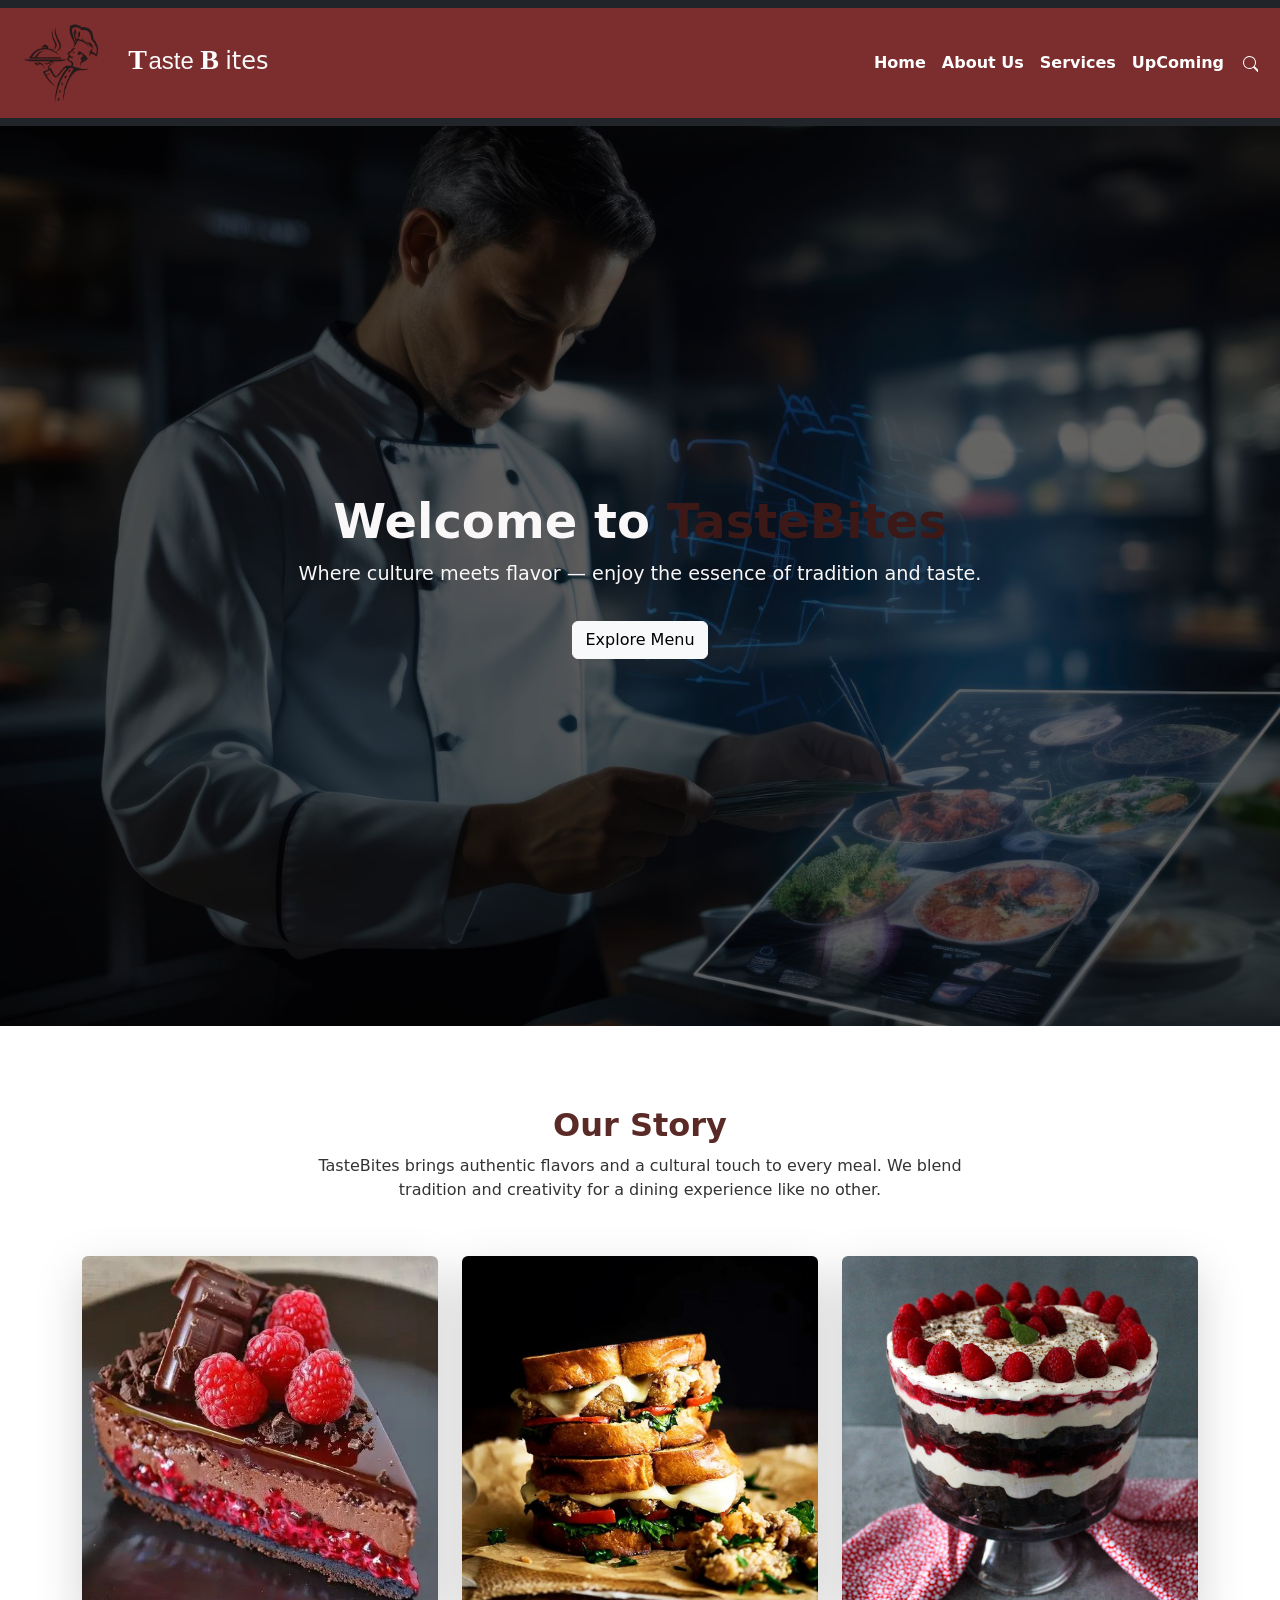
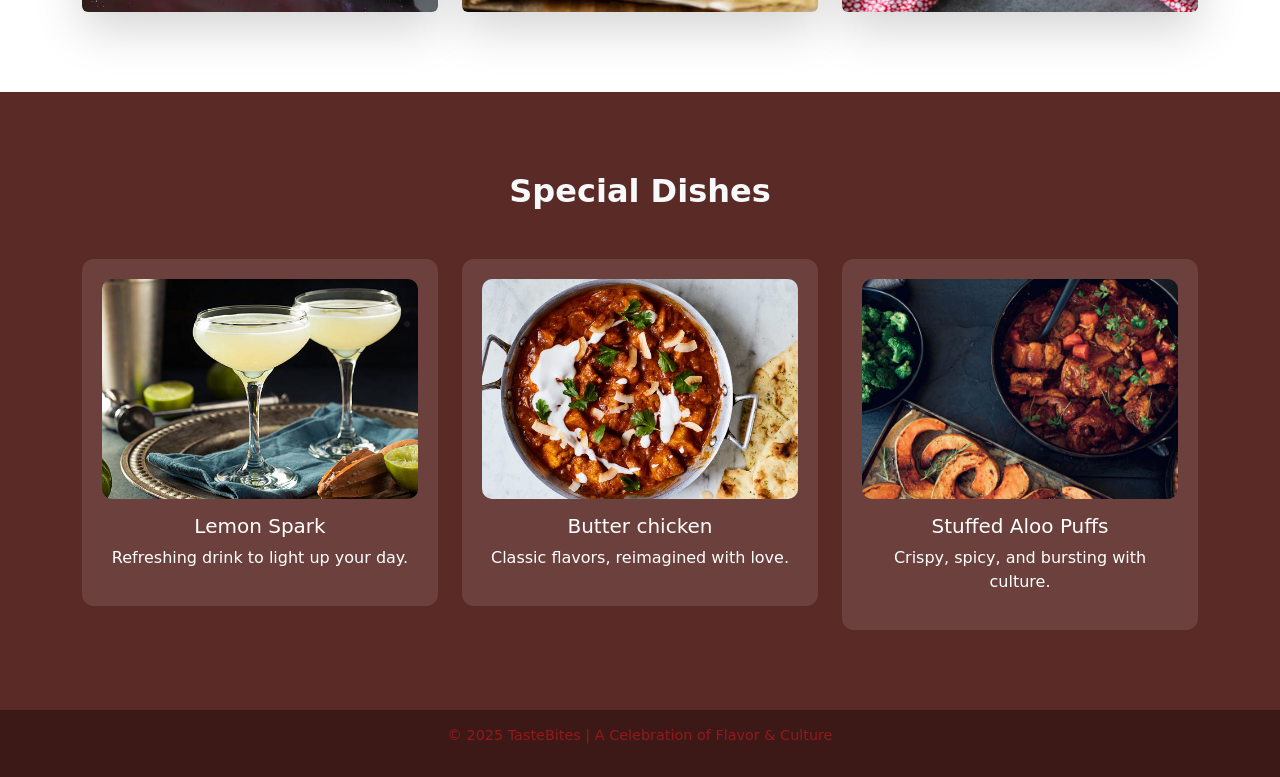
==== index.html @ 4af465d3 "Add files via upload" ====
<!doctype html>
<html lang="en">
  <head>
    <meta charset="utf-8">
    <meta name="viewport" content="width=device-width, initial-scale=1">
    <link rel="stylesheet" href="sale2.css">
    <link rel="stylesheet" href="maria.css">
    <title>Menu</title>
    <link href="https://cdn.jsdelivr.net/npm/bootstrap@5.3.3/dist/css/bootstrap.min.css" 
    rel="stylesheet" integrity="sha384-QWTKZyjpPEjISv5WaRU9OFeRpok6YctnYmDr5pNlyT2bRjXh0JMhjY6hW+ALEwIH" crossorigin="anonymous">
    <link rel="stylesheet" href="https://cdnjs.cloudflare.com/ajax/libs/animate.css/4.1.1/animate.min.css">
  </head>  
  <body>
     <nav class="navbar navbar-expand-lg navbar-dark bg-dark">
        <div style="background-color: rgb(124, 45, 45);" class="container-fluid">
            <a class="navbar-brand" href="#">
                <!-- Icon Image next to the text -->
                <img src="./png.png" class="navbar-icon">
                <span class="title">T</span>
                <span class="title1">aste</span>
                <span class="title2">B</span>
                <span class="title3">ites</span>
            </a>
            <button class="navbar-toggler" type="button" data-bs-toggle="collapse" data-bs-target="#navbarNav" aria-controls="navbarNav" aria-expanded="false" aria-label="Toggle navigation">
                <span class="navbar-toggler-icon"></span>
            </button>
            <div class="collapse navbar-collapse" id="navbarNav">
                <ul class="navbar-nav ms-auto">
      <li class="nav-item"><a class="nav-link" href="http://127.0.0.1:3000/index.html?vscode-livepreview=true">Home</a></li>
      <li class="nav-item"><a class="nav-link" href="http://127.0.0.1:3000/c:/Users/HC/OneDrive/Desktop/sale1/sale3.html?vscode-livepreview=true">About Us</a></li>
     <li class="nav-item"><a class="nav-link" href="http://127.0.0.1:3000/c:/Users/HC/OneDrive/Desktop/sale1/sale4.html?vscode-livepreview=true">Services</a></li>
     <li class="nav-item"><a class="nav-link" href="http://127.0.0.1:3000/c:/Users/HC/OneDrive/Desktop/sale1/sale5.html?vscode-livepreview=true">UpComing</a></li>
                </ul>
                <div class="search-icon">
                    <svg xmlns="http://www.w3.org/2000/svg" width="16" height="16" fill="currentColor" class="bi bi-search" viewBox="0 0 14 16">
<path d="M11.742 10.344a6.5 6.5 0 1 0-1.397 1.398h-.001q.044.06.098.115l3.85 3.85a1 1 0 0 0 1.415-1.414l-3.85-3.85a1 1 0 0 0-.115-.1zM12 6.5a5.5 5.5 0 1 1-11 0 5.5 5.5 0 0 1 11 0"/>
                    </svg>
                </div>
            </div>
        </div>
    </nav>

  <!-- HERO / WELCOME SECTION -->
  <section class="hero">
    <div class="hero-overlay">
      <div class="hero-text text-center animate__animated animate__fadeInDown">
        <h1>Welcome to <span class="highlight">TasteBites</span></h1>
        <p>Where culture meets flavor — enjoy the essence of tradition and taste.</p>
        <a href="http://127.0.0.1:3000/c:/Users/HC/OneDrive/Desktop/sale1/sale2.html?vscode-livepreview=true" class="btn btn-light mt-3">Explore Menu</a>
      </div>
    </div>
  </section>

  <!-- ABOUT / CULTURAL TOUCH -->
  <section class="about container text-center">
    <h2 class="section-title">Our Story</h2>
    <p class="section-desc">TasteBites brings authentic flavors and a cultural touch to every meal. We blend tradition and creativity for a dining experience like no other.</p>
    <div class="row g-4 mt-4">
      <div class="col-md-4">
        <img src="./berry blis.jpg" alt="Food" class="img-fluid rounded shadow-lg">
      </div>
      <div class="col-md-4">
        <img src="./image.webp" alt="Food" class="img-fluid rounded shadow-lg">
      </div>
      <div class="col-md-4">
        <img src="./respberry.jpg" alt="Food" class="img-fluid rounded shadow-lg">
      </div>
    </div>
  </section>

  <!-- SPECIAL DISHES -->
  <section class="specials">
    <div class="container text-center">
      <h2 class="section-title text-light">Special Dishes</h2>
      <div class="row g-4 mt-4">
        <div class="col-md-4">
          <div class="dish-card">
            <img src="./citrus.jpg" alt="Drink">
            <h5>Lemon Spark</h5>
            <p>Refreshing drink to light up your day.</p>
          </div>
        </div>
        <div class="col-md-4">
          <div class="dish-card">
            <img src="./butter chicken.jpg" alt="Dish">
            <h5>Butter chicken</h5>
            <p>Classic flavors, reimagined with love.</p>
          </div>
        </div>
        <div class="col-md-4">
          <div class="dish-card">
            <img src="./Pork-stew-with-tomato-gravy.jpg" alt="Dish">
            <h5>Stuffed Aloo Puffs</h5>
            <p>Crispy, spicy, and bursting with culture.</p>
          </div>
        </div>
      </div>
    </div>
  </section>

  <!-- FOOTER -->
  <footer class="footer text-center">
    <p>© 2025 TasteBites | A Celebration of Flavor & Culture</p>
  </footer>

  <script src="https://cdn.jsdelivr.net/npm/bootstrap@5.3.3/dist/js/bootstrap.bundle.min.js"></script>
</body>
</html>
---- sale2.css ----
.bg{background-color: rgba(178, 178, 178, 0.712);}
.nvb{height: 100px;}
.title{font-size: 50px; font-family:    'Lucida Grande';}
.title1{font-size: 30px; font-family: sans-serif; margin-left: -5px;}
.title2{font-size: 45px; font-family:'Gill Sans';}
.title3{font-size: 30px; font-family: 'Times New Roman',  }
.fs{font-size: 50px;}

.navbar {
    background-color: #b22222; /* Dark red background */
}

.navbar-dark .navbar-nav .nav-link {
    color: white;
    font-weight: 600;
    transition: all 0.3s ease;
}

.navbar-dark .navbar-nav .nav-link:hover {
    color: #f8f8f8;
    text-decoration: underline;
}

/* Navbar branding */
.title {
    color: #fff;
    font-size: 28px;
    font-weight: bold;
}

.title1 {
    color: #f8f8f8;
    font-size: 24px;
}

.title2 {
    color: #fff;
    font-size: 28px;
    font-weight: bold;
}

.title3 {
    color: #f8f8f8;
    font-size: 24px;
}

/* Icon Styling */
.navbar-icon {
    width: 100px; /* Adjust size of the icon */
    height: 100px;
    margin-right: 10px; /* Space between icon and text */
    vertical-align: middle; /* Aligns the icon with the text */
}

/* Search icon styling */
.search-icon {
    display: inline-block;
    padding: 10px;
    cursor: pointer;
}

.search-icon svg {
    color: white;
    transition: all 0.3s ease;
}

.search-icon svg:hover {
    color: #f8f8f8;
}

/* Navbar toggle button */
.navbar-toggler {
    border: none;
}

.navbar-toggler-icon {
    background-color: white;
}


.h1{ height: 500px; width: 100%;}
/* General body styling */

/* Hero Section with background image */
.hero1-section {
    position: relative;
    width: 100%; 
    height: 90vh; background-image: url(./bg3.jpg);
     background-size: cover; background-attachment: fixed;
    background-position: center;
    justify-content: center;

    align-items: center;
}
 
 .nav-item .dropdown-menu {
    background-color: #faf8f8; /* Light background */
    border-radius: 8px; /* Rounded corners */
    box-shadow: 0 4px 6px rgba(0, 0, 0, 0.1); /* Subtle shadow */
}

.nav-item .dropdown-item {
    color: #343a40; /* Dark text color */
    font-weight: 500;
    padding: 10px 15px;
    transition: background-color 0.3s ease, color 0.3s ease;
}

.nav-item .dropdown-item:hover {
    background-color: #c62727f9; /* Dark background on hover */
    color: #ffffff; /* Light text on hover */
}

.nav-link.active {
    font-weight: bold;
    color: #007bff; /* Bootstrap primary color */
}

.nav-link.active:hover {
    text-decoration: underline;
}



/* Overall Section Styling */
 /* Overall Section Styling */
.hero1-section {
    position: relative;
    height: 100vh; background-position: center;
    display: flex;
    justify-content: center; background: cover;
    align-items: center;
    background-color: #0a0a0a;
    overflow: hidden;
    padding: 20px; /* Adds some padding for smaller screens */
}

/* Container Styling */
.section1-container {
    text-align: center;
    display: inline-block;
    max-width: 800px; /* Limits the width for large screens */
    width: 100%;
}
 
.hero1-section {
    position: relative;
    height: 100vh;
    display: flex;
    justify-content: center;
    align-items: center; 
    background-color: #f5f5f5;
    overflow: hidden;
}

/* Container Styling */
.section1-container {
    text-align: center;
    display: inline-block;
}

/* Base Style for Animated Text */
.animated-text {
    font-size: 2rem;
    opacity: 0; color: #f5f5f5;
    transform: translateY(20px);
    transition: opacity 0.6s ease, transform 0.6s ease;
    margin: 10px 0;
}

/* Hover Effect to Trigger Animation */
.hero1-section:hover .animated-text {
    opacity: 1; color: white; text-shadow: #aa3b3f 1px 0 10px;
    transform: translateY(0);
}

/* Adding Delays for Each Text */
.animated-text:nth-child(1) {
    transition-delay: 0.1s;
}

.animated-text:nth-child(2) {
    transition-delay: 0.3s;
}




/* Overall Section Styling */
.main-courses-section {
    display: grid;
    grid-template-columns: repeat(auto-fit, minmax(300px, 1fr));
    gap: 20px;
    padding: 20px;
    background-color: #f9f9f9;
}

/* Course Card Styling */
.course {
    text-align: center;
    background: #fff;
    padding: 20px; background-attachment: fixed;
    border-radius: 10px;
    box-shadow: 0 4px 8px rgba(0, 0, 0, 0.1);
    transform: translateY(50px); /* Initial position */
    opacity: 0; /* Hidden initially */
    transition: transform 0.6s ease, opacity 0.6s ease;
}

/* Image Styling */
.course-image {
    width: 100%;
    height: auto;
    border-radius: 10px;
    margin-bottom: 15px;
    transition: transform 0.6s ease;
}

/* Title Styling */
.course-title {
    font-size: 1.8rem;
    margin: 10px 0;
    color: #333;
}

/* Description Styling */
.course-description {
    font-size: 1rem;
    color: #666;
    line-height: 1.5;
}

/* Hover Effects for Images */
.course:hover .course-image {
    transform: scale(1.05); /* Slight zoom effect */
}

/* Scroll Animation */
.course:nth-child(1) {
    transition-delay: 0.1s;
}

.course:nth-child(2) {
    transition-delay: 0.3s;
}

.course:nth-child(3) {
    transition-delay: 0.5s;
}

/* On Scroll: Reveal the Courses */
.main-courses-section:hover .course {
    transform: translateY(0);
    opacity: 1;
}

/* Responsive Adjustments */
@media (max-width: 768px) {
    .course {
        padding: 15px;
    }

    .course-title {
        font-size: 1.5rem;
    }

    .course-description {
        font-size: 0.9rem;
    }
}
.product3-card {
    width: 370px; margin: 20px;
    height: 380px; /* Adjusted height for better layout */
    background-color: #fff;
    border-radius: 12px; /* Slightly rounded corners */
    box-shadow: 0 6px 12px rgba(0, 0, 0, 0.1); /* More pronounced shadow */
    overflow: hidden;
    position: relative;
    transition: transform 0.3s ease, box-shadow 0.3s ease;
}

.product3-card:hover {
    transform: translateY(-10px); /* Slight upward movement on hover */
    box-shadow: 0 12px 24px rgba(0, 0, 0, 0.2);
}

.product3-image {
    width: 100%;
    height: 220px; /* Slightly taller image area */
    background-size: cover;
    background-position: center;
    transition: transform 0.5s ease-in-out;
}

.product3-card:hover .product3-image {
    transform: scale(1.1); 
}

.product3-info {
    padding: 20px;
    text-align: center;
    background-color: #f8f8f8; /* Light background for the text area */
}

.product3-title {
    font-size: 22px; 
    font-weight: bold;
    margin-bottom: 12px;
    color: #333;
    animation: textFadeIn 0.8s ease;
}

.product3-description {
    font-size: 16px;
    color: #777;
    line-height: 1.4;
    animation: textFadeIn 1.2s ease;
}

@keyframes textFadeIn {
    from {
        opacity: 0;
        transform: translateY(20px);
    }
    to {
        opacity: 1;
        transform: translateY(0);
    }
}

@keyframes slideIn {
    from {
        transform: scale(1.2);
        opacity: 0;
    }
    to {
        transform: scale(1);
        opacity: 1;
    }
}
.customization-header {
    height: auto;
    width: 90%;
    margin: 70px auto;
    text-align: center;
}

.customization-subtitle {
    font-size: 45px;
    margin-top: -10px;
    color: rgb(183, 44, 44);
}

.customization-description {
    font-size: 20px;
    margin-top: 10px;
    color: rgb(183, 44, 44);
    line-height: 1.6;
}




.carousel-bg {
  height: 550px; margin-top: 10px;
  background-size: 88%;
  background-position: center;
  display: flex;
  align-items: center;
  justify-content: center;
  position: relative;
  color: #fff;
}

.carousel-caption {
  background: rgba(0, 0, 0, 0.5);
  padding: 50px;
  border-radius: 10px;
  text-align: center;
}

.caption-title {
  font-size: 2.5rem;
  font-weight: bold;
  margin-bottom: 10px;
  text-shadow: 2px 2px 5px #000;
}

.caption-text {
  font-size: 1.2rem;
  font-weight: 300;
  margin-bottom: 0;
}

.carousel-indicators button {
  background-color: #fff;
  border: none;
  width: 12px;
  height: 12px;
  border-radius: 50%;
  opacity: 0.7;
}

.carousel-indicators .active {
  background-color: #ff5722;
  opacity: 1;
}

.carousel-control-prev-icon,
.carousel-control-next-icon {
  filter: invert(100%);
}




 /* Customization Container */
.customization-container {
    padding: 10px;  margin-top: 10px;
    background-color: #fbfbfb;
    border-radius: 10px; height: 200px;
    box-shadow: 0 4px 8px rgba(0, 0, 0, 0.1);
    
  }
  
  .customization-header {
    text-align: center;
    margin-bottom: 20px;
  }
  
  .customization-title {
    font-size: 2.1em;
    color: #333;  margin-top: -50px;
  }
  
  .customization-subtitle {
    color: black;
    font-size: 4em;
    margin-top: -30px;
  }
  
  /* Feature Section */
   



  /* Feature Section */
.feature-section {
    display: grid;
    grid-template-columns: repeat(auto-fill, minmax(280px, 1fr));
    gap: 30px;
    margin-top: 20px;
  }
  
  /* Feature Card */
  .feature-card {
    position: relative; 
    overflow: hidden;
    background-color: #fff;
    border-radius: 12px;
    box-shadow: 0 4px 8px rgba(0, 0, 0, 0.1);
    transition: transform 0.3s ease-in-out;
    perspective: 1000px;
  }
  
  /* Feature Image */
  .feature-image {
    width: 100%;
    height: 250px;
    background-size: cover;
    background-position: center;
    position: relative;
    transition: opacity 0.3s ease;
  }
  
  /* Feature Text */
  .feature-text {
    position: absolute;
    top: 45%; width: 100%;
    left: 37%;
    transform: translate(-50%, -50%);
    text-align: center;
    color: white;
    background-color: rgba(30, 30, 30, 0.6);
    padding: 15%;
    border-radius: 8px;
    opacity: 0;
    transition: opacity 0.3s ease;
  }
  
  /* Hover Effects */
  .feature-card:hover .feature-image {
    opacity: 0.9;
  }
  
  .feature-card:hover .feature-text {
    opacity: 1; width: 100%;
  }
  
  /* Animation for Titles and Description */
  .product-title, .product-description {
    opacity: 0;
    transform: translateY(20px);
    transition: opacity 0.3s ease, transform 0.3s ease;
  }
  
  .feature-card:hover .product-title, .feature-card:hover .product-description {
    opacity: 1;
    transform: translateY(0);
  }
  
  .product-title {
    font-size: 1.4em;
    font-weight: bold;
  }
  
  .product-description {
    font-size: 1em;
    margin-top: 10px;
  }
  







 /* Base styles */
* {
    box-sizing: border-box;
    margin: 0;
    padding: 0;
}

body {
    font-family: 'Arial', sans-serif;
    background-color: #f4f4f4;
    color: #333;
}

.menu-container {
    display: flex;
    flex-wrap: wrap;
    justify-content: space-between;
    gap: 20px;
    margin: 20px;
}

.menu-item {
    background-color: #fff;
    border-radius: 8px;
    box-shadow: 0 2px 5px rgba(0, 0, 0, 0.1);
    width: calc(50% - 20px);
    padding: 15px;
    display: flex;
    justify-content: space-between;
    align-items: center;
}

.menu-item .item-info {
    display: flex;
    align-items: center;
    justify-content: space-between;
    flex-grow: 1;
}

.item-name {
    font-size: 1.2rem;
    font-weight: 600;
    flex-grow: 1;
    margin-right: 20px;
}

.item-dots {
    color: #ccc;
}

.item-label {
    display: flex;
    align-items: center;
}

.item-label p {
    font-weight: 600;
    margin-right: 8px;
}

.item-icon {
    width: 100px;   /* Set the width of the images */
    height: 100px;  /* Set the height of the images */
    object-fit: cover;
    border-radius: 50%;
}

.item-label.eco {
    background-color: #2fad64;
    color: #fff;
    padding: 5px 10px;
    border-radius: 4px;
}

.item-label.new {
    background-color: #4583ac;
    color: #fff;
    padding: 5px 10px;
    border-radius: 4px;
}

.item-label.sale {
    background-color: #e74c3c;
    color: #fff;
    padding: 5px 10px;
    border-radius: 4px;
}

.item-label.bio {
    background-color: #9b59b6;
    color: #fff;
    padding: 5px 10px;
    border-radius: 4px;
}

.item-label.vegan {
    background-color: #f39c12;
    color: #fff;
    padding: 5px 10px;
    border-radius: 4px;
}

/* Responsive Styles */
@media screen and (max-width: 768px) {
    .menu-item {
        width: 100%;
    }

    .item-name {
        font-size: 1rem;
    }

    .item-icon {
        width: 80px;
        height: 80px;
    }
}



 /* General Styles */
 .customization1-header {
    height: auto;
    width: 90%;
    margin: 70px auto;
    text-align: center;
}

.customization1-subtitle {
    font-size: 45px;
    margin-top: -10px;
    color: rgb(183, 44, 44);
}

.customization1-description {
    font-size: 20px;
    margin-top: 10px;
    color: rgb(183, 44, 44);
    line-height: 1.6;
}

/* Pagination Styles */
.pagination-container {
    display: flex;
    justify-content: center;
    align-items: center;
    margin-top: 30px;
}

.pagination {
    display: flex;
    gap: 10px;
    flex-wrap: wrap;
}

.page-number {
    display: inline-block;
    padding: 10px 15px;
    background-color: rgb(183, 44, 44);
    color: white;
    text-decoration: none;
    border-radius: 5px;
    transition: background-color 0.3s ease;
}

.page-number:hover {
    background-color: #a02727;
}

.more {
    padding: 10px 15px;
    background-color: #f5f5f5;
    color: rgb(183, 44, 44);
    border: 1px solid rgb(183, 44, 44);
    border-radius: 5px;
    cursor: pointer;
    transition: background-color 0.3s ease, color 0.3s ease;
}

.more:hover {
    background-color: rgb(183, 44, 44);
    color: white;
}

.more-page {
    display: none;
}

/* Responsive Adjustments */
@media (max-width: 768px) {
    .customization1-subtitle {
        font-size: 30px;
    }

    .customization1-description {
        font-size: 16px;
        padding: 0 10px;
    }

    .page-number {
        padding: 8px 12px;
        font-size: 14px;
    }

    .more {
        padding: 8px 12px;
        font-size: 14px;
    }
}

@media (max-width: 480px) {
    .customization-subtitle {
        font-size: 24px;
    }

    .customization-description {
        font-size: 14px;
        padding: 0 5px;
    }

    .page-number {
        padding: 6px 10px;
        font-size: 12px;
    }

    .more {
        padding: 6px 10px;
        font-size: 12px;
    }
}

.chat-button {
    position: fixed;
    bottom: 20px; /* Button will stay 20px from the bottom of the page */
    right: 20px;  /* Button will stay 20px from the right of the page */
    z-index: 9999; /* Ensures the button stays on top of other elements */
    background-color: #841818; /* WhatsApp green color or any color you like */
    border-radius: 100px 100px; /* Circular shape */
    padding: 10px;
    box-shadow: 0px 4px 10px rgba(0, 0, 0, 0.2); /* Adds shadow for better visibility */
}

.chat-button img {
    width: 50px; /* Set the size of the icon */
    height: 50px;
}

.chat-button:hover {
    background-color: #8c1212; /* Darker shade when hovering */
    cursor: pointer;
    transform: scale(1.1); /* Slight zoom effect on hover */
    transition: all 0.3s ease; /* Smooth transition for hover effect */
}
---- maria.css ----
/* HERO */
.hero {
  background-image: url('./glas3.jpg');
  background-size: cover;
  background-position: center;
  height: 100vh;
  position: relative;
}
.hero-overlay {
  background-color: rgba(0,0,0,0.6);
  width: 100%;
  height: 100%;
  display: flex;
  justify-content: center;
  align-items: center;
  flex-direction: column;
  text-align: center;
  color: rgb(249, 247, 247);
}
.hero-text h1 {
  font-size: 3rem;
  font-weight: bold;
}
.hero-text .highlight {
  color: #3c1917;
}
.hero-text p {
  font-size: 1.2rem;
  margin-top: 10px;
}

/* ABOUT SECTION */
.about {
  padding: 80px 20px;
}
.section-title {
  color: #5a2a27;
  font-weight: 700;
}
.section-desc {
  color: #333;
  max-width: 700px;
  margin: 10px auto 30px;
}

/* SPECIALS */
.specials {
  background-color: #5a2a27;
  color: white;
  padding: 80px 20px;
}
.dish-card {
  background-color: rgba(255,255,255,0.1);
  border-radius: 12px;
  padding: 20px;
  transition: 0.3s;
}
.dish-card:hover {
  background-color: rgba(255,255,255,0.2);
  transform: translateY(-5px);
}
.dish-card img {
  width: 100%;
  height: 220px;
  object-fit: cover;
  border-radius: 10px;
  margin-bottom: 15px;
}

/* FOOTER */
.footer {
  background-color: #3c1917;
  color: #951919;
  padding: 15px;
  font-size: 0.9rem;
}
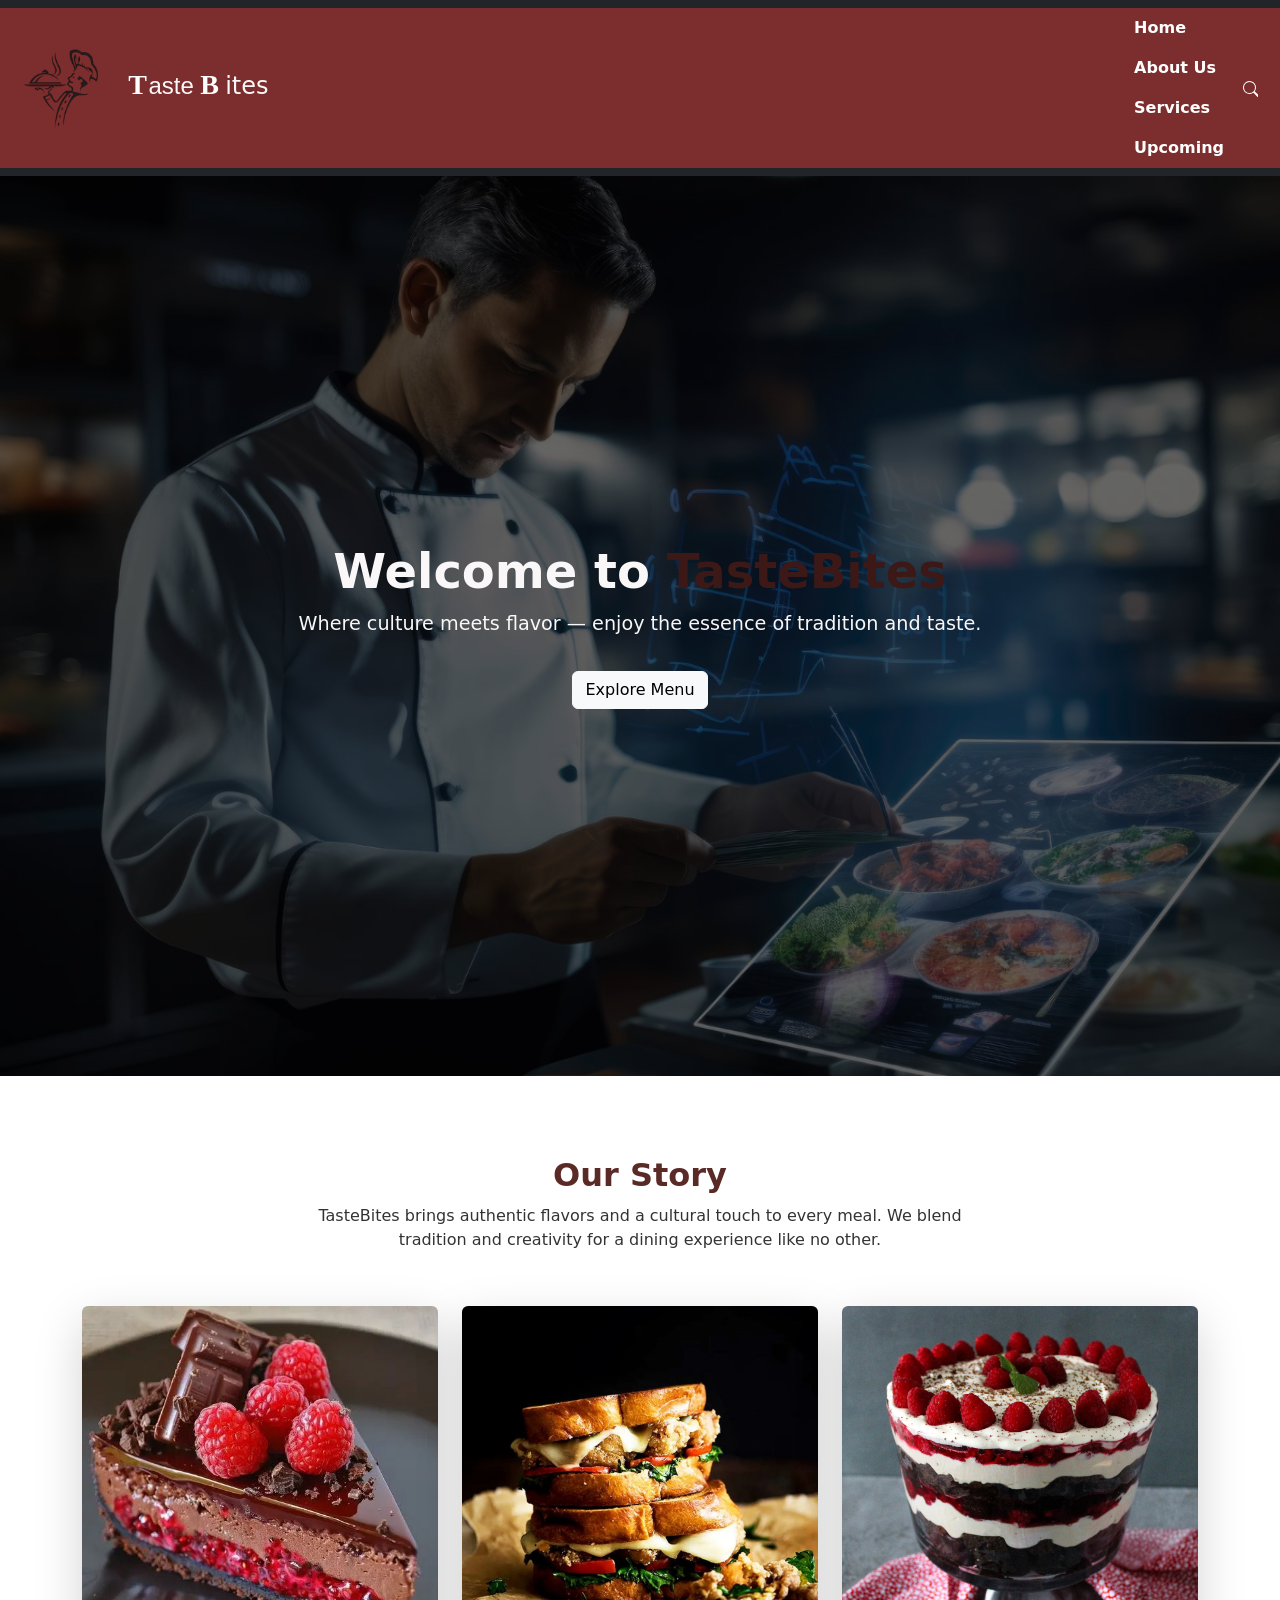
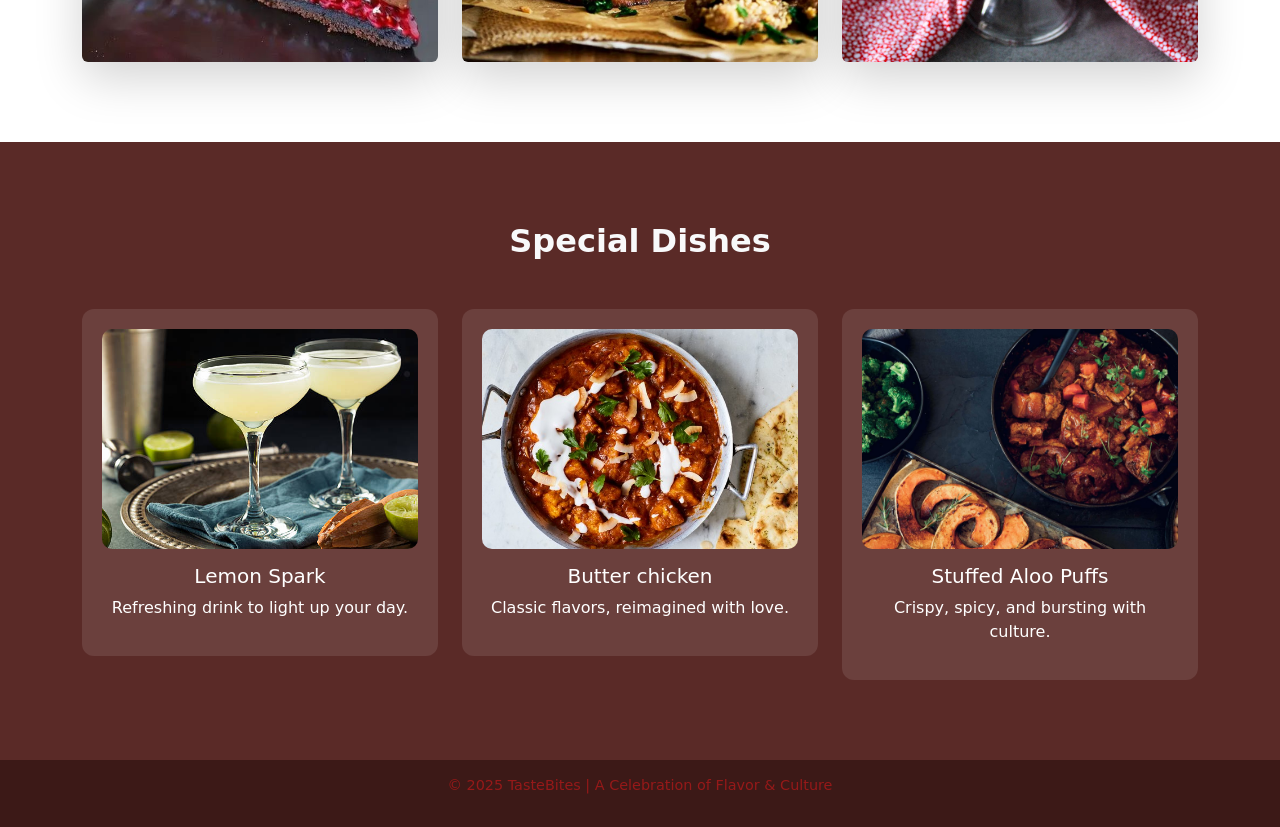
==== commit 5f353331: "Update index.html" ====
--- a/index.html
+++ b/index.html
@@ -5,7 +5,7 @@
     <meta name="viewport" content="width=device-width, initial-scale=1">
     <link rel="stylesheet" href="sale2.css">
     <link rel="stylesheet" href="maria.css">
-    <title>Menu</title>
+    <title>Home</title>
     <link href="https://cdn.jsdelivr.net/npm/bootstrap@5.3.3/dist/css/bootstrap.min.css" 
     rel="stylesheet" integrity="sha384-QWTKZyjpPEjISv5WaRU9OFeRpok6YctnYmDr5pNlyT2bRjXh0JMhjY6hW+ALEwIH" crossorigin="anonymous">
     <link rel="stylesheet" href="https://cdnjs.cloudflare.com/ajax/libs/animate.css/4.1.1/animate.min.css">
@@ -26,11 +26,12 @@
             </button>
             <div class="collapse navbar-collapse" id="navbarNav">
                 <ul class="navbar-nav ms-auto">
-      <li class="nav-item"><a class="nav-link" href="http://127.0.0.1:3000/index.html?vscode-livepreview=true">Home</a></li>
-      <li class="nav-item"><a class="nav-link" href="http://127.0.0.1:3000/c:/Users/HC/OneDrive/Desktop/sale1/sale3.html?vscode-livepreview=true">About Us</a></li>
-     <li class="nav-item"><a class="nav-link" href="http://127.0.0.1:3000/c:/Users/HC/OneDrive/Desktop/sale1/sale4.html?vscode-livepreview=true">Services</a></li>
-     <li class="nav-item"><a class="nav-link" href="http://127.0.0.1:3000/c:/Users/HC/OneDrive/Desktop/sale1/sale5.html?vscode-livepreview=true">UpComing</a></li>
-                </ul>
+ <nav>
+  <a class="nav-link" href="index.html">Home</a>
+  <a class="nav-link" href="sale3.html">About Us</a>
+  <a class="nav-link" href="sale4.html">Services</a>
+  <a class="nav-link" href="sale5.html">Upcoming</a>
+</nav>                </ul>
                 <div class="search-icon">
                     <svg xmlns="http://www.w3.org/2000/svg" width="16" height="16" fill="currentColor" class="bi bi-search" viewBox="0 0 14 16">
 <path d="M11.742 10.344a6.5 6.5 0 1 0-1.397 1.398h-.001q.044.06.098.115l3.85 3.85a1 1 0 0 0 1.415-1.414l-3.85-3.85a1 1 0 0 0-.115-.1zM12 6.5a5.5 5.5 0 1 1-11 0 5.5 5.5 0 0 1 11 0"/>
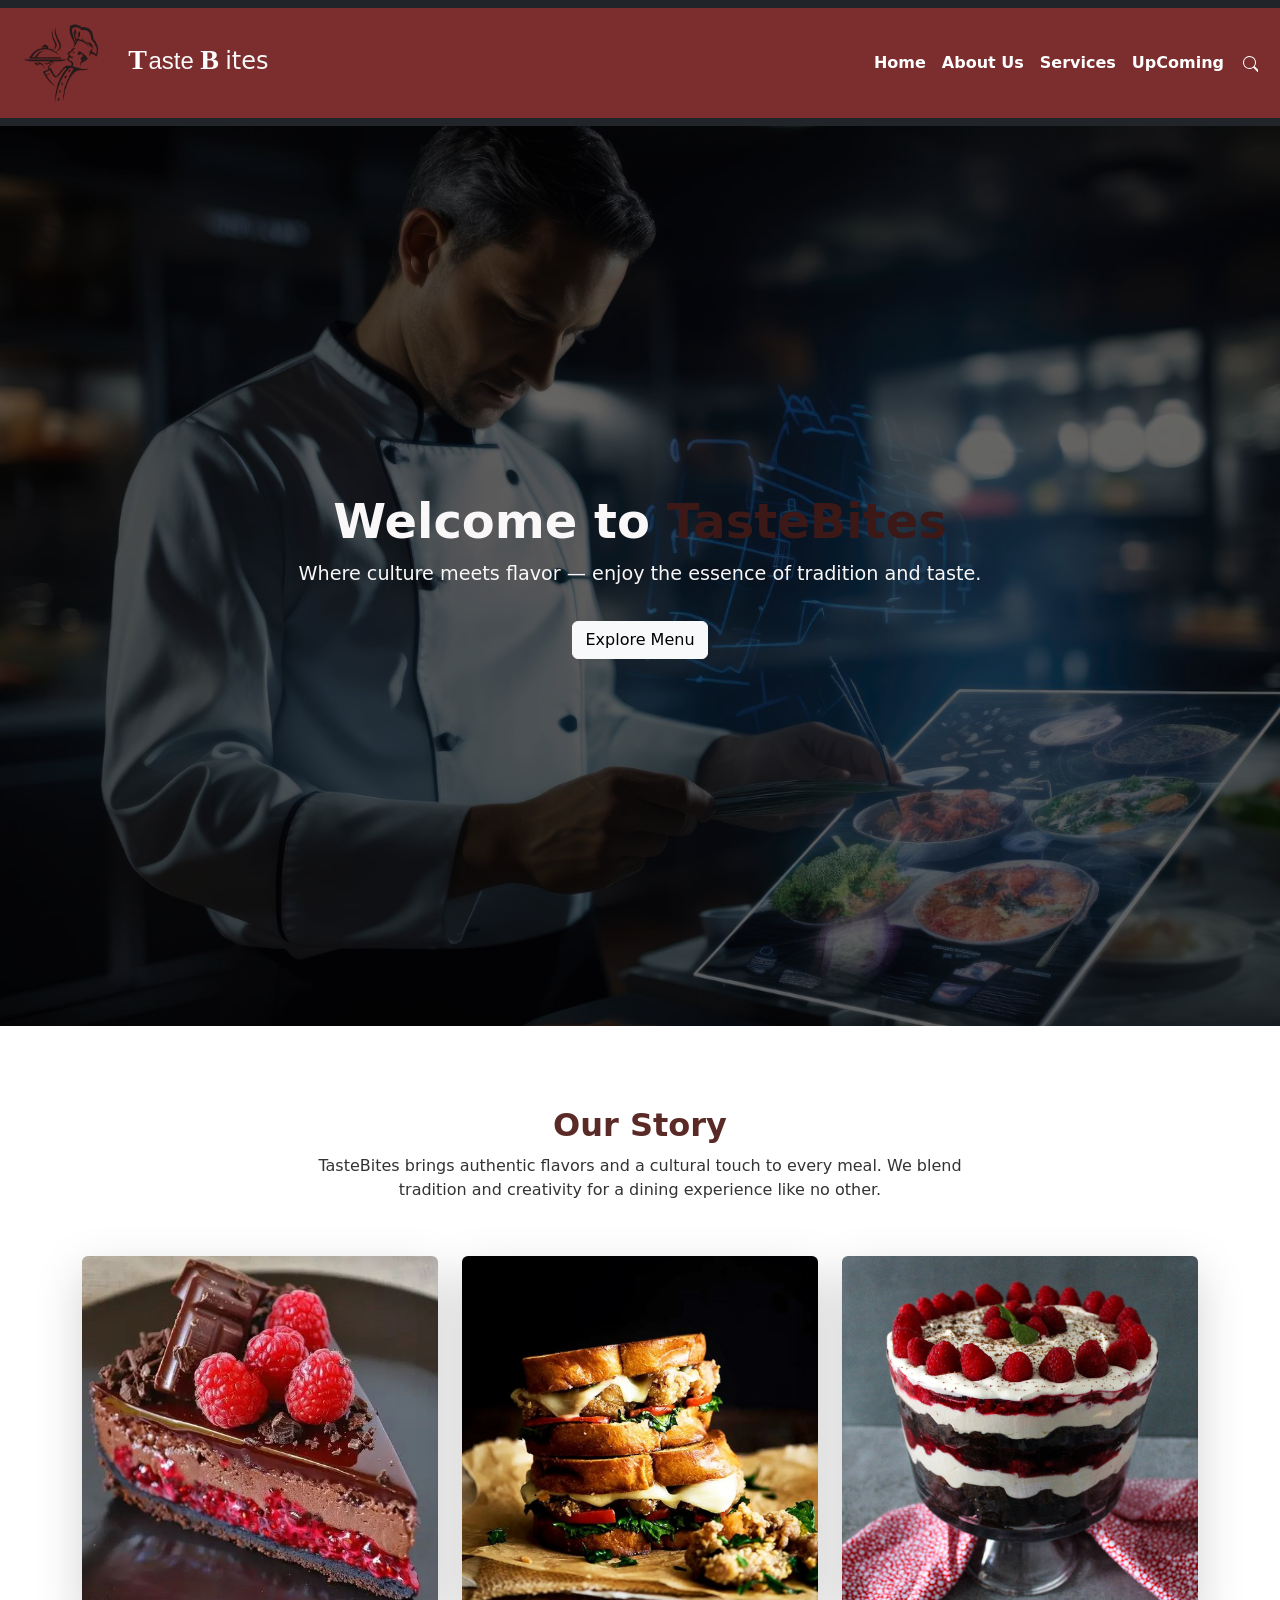
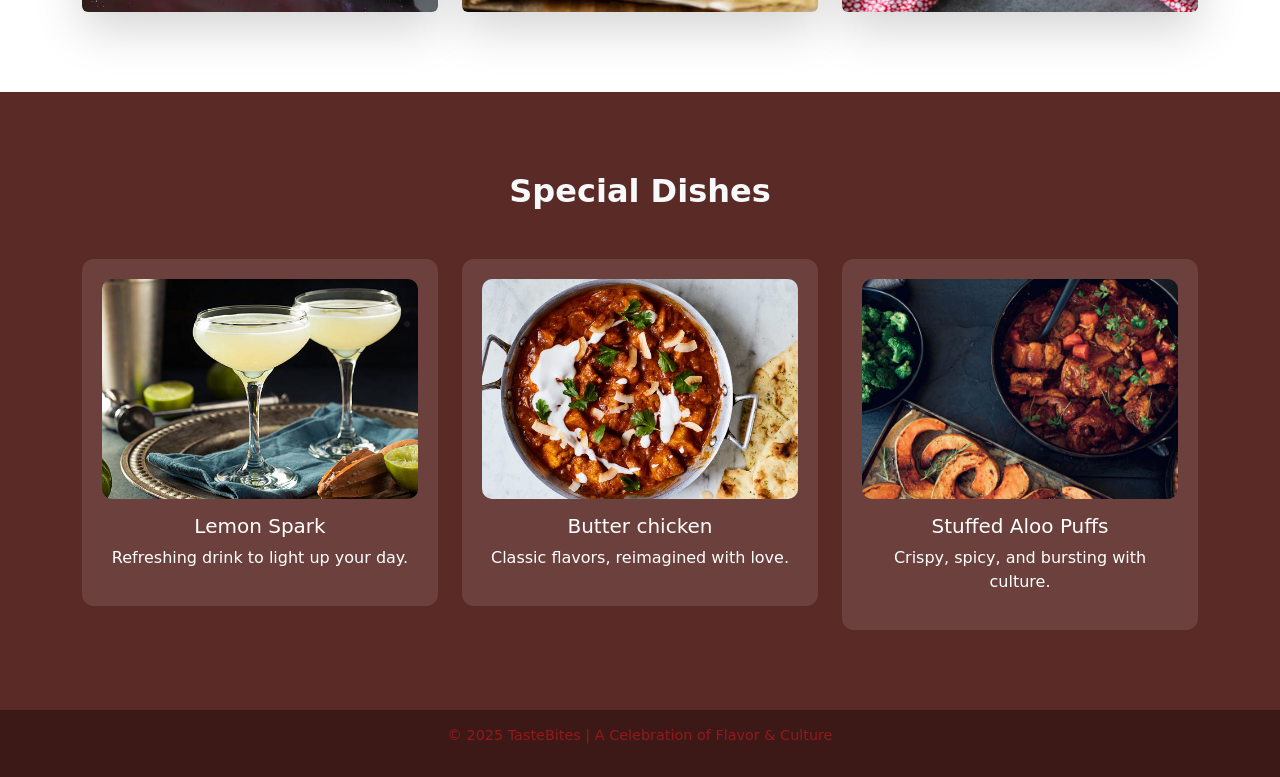
==== commit 53fd61f2: "Add files via upload" ====
--- a/index.html
+++ b/index.html
@@ -26,12 +26,11 @@
             </button>
             <div class="collapse navbar-collapse" id="navbarNav">
                 <ul class="navbar-nav ms-auto">
- <nav>
-  <a class="nav-link" href="index.html">Home</a>
-  <a class="nav-link" href="sale3.html">About Us</a>
-  <a class="nav-link" href="sale4.html">Services</a>
-  <a class="nav-link" href="sale5.html">Upcoming</a>
-</nav>                </ul>
+      <li class="nav-item"><a class="nav-link" href="http://127.0.0.1:3000/index.html?vscode-livepreview=true">Home</a></li>
+      <li class="nav-item"><a class="nav-link" href="http://127.0.0.1:3000/about.html?vscode-livepreview=true">About Us</a></li>
+     <li class="nav-item"><a class="nav-link" href="http://127.0.0.1:3000/service.html?vscode-livepreview=true">Services</a></li>
+     <li class="nav-item"><a class="nav-link" href="http://127.0.0.1:3000/c:/Upcoming.html?vscode-livepreview=true">UpComing</a></li>
+                </ul>
                 <div class="search-icon">
                     <svg xmlns="http://www.w3.org/2000/svg" width="16" height="16" fill="currentColor" class="bi bi-search" viewBox="0 0 14 16">
 <path d="M11.742 10.344a6.5 6.5 0 1 0-1.397 1.398h-.001q.044.06.098.115l3.85 3.85a1 1 0 0 0 1.415-1.414l-3.85-3.85a1 1 0 0 0-.115-.1zM12 6.5a5.5 5.5 0 1 1-11 0 5.5 5.5 0 0 1 11 0"/>
@@ -47,7 +46,7 @@
       <div class="hero-text text-center animate__animated animate__fadeInDown">
         <h1>Welcome to <span class="highlight">TasteBites</span></h1>
         <p>Where culture meets flavor — enjoy the essence of tradition and taste.</p>
-        <a href="http://127.0.0.1:3000/c:/Users/HC/OneDrive/Desktop/sale1/sale2.html?vscode-livepreview=true" class="btn btn-light mt-3">Explore Menu</a>
+        <a href="http://127.0.0.1:3000/menu.html?vscode-livepreview=true" class="btn btn-light mt-3">Explore Menu</a>
       </div>
     </div>
   </section>
